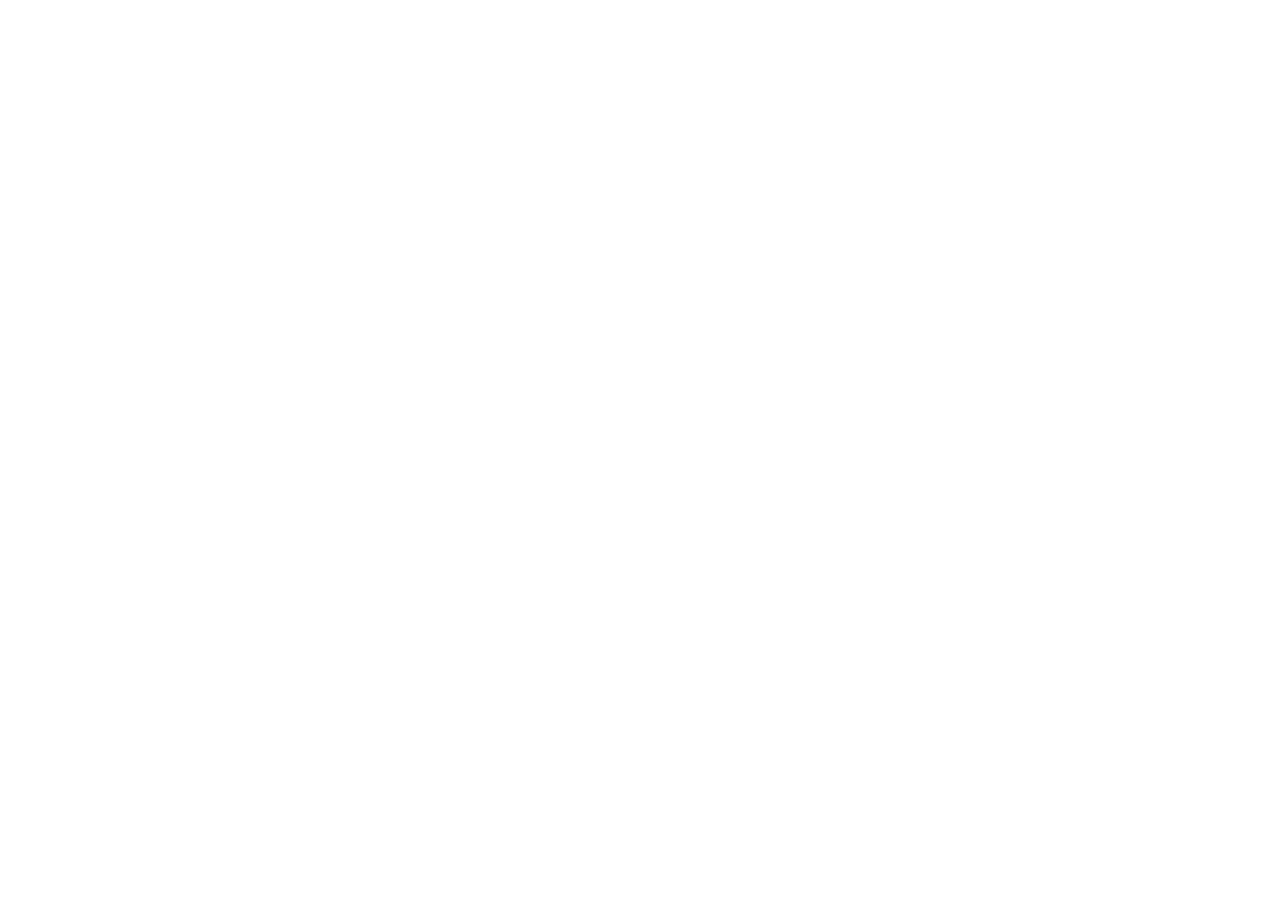
==== index.html @ 9fb98ed3 "add final project folders and files" ====
<!DOCTYPE html>
<html lang="en">
<head>
    <meta charset="UTF-8">
    <meta http-equiv="X-UA-Compatible" content="IE=edge">
    <meta name="viewport" content="width=device-width, initial-scale=1.0">
    <meta name="description" content="This is a description of your website">
    <link rel="stylesheet" href="./css/style.css">
    <title>Home</title>
</head>
<body>
    <!-- code goes here -->
</body>
</html>
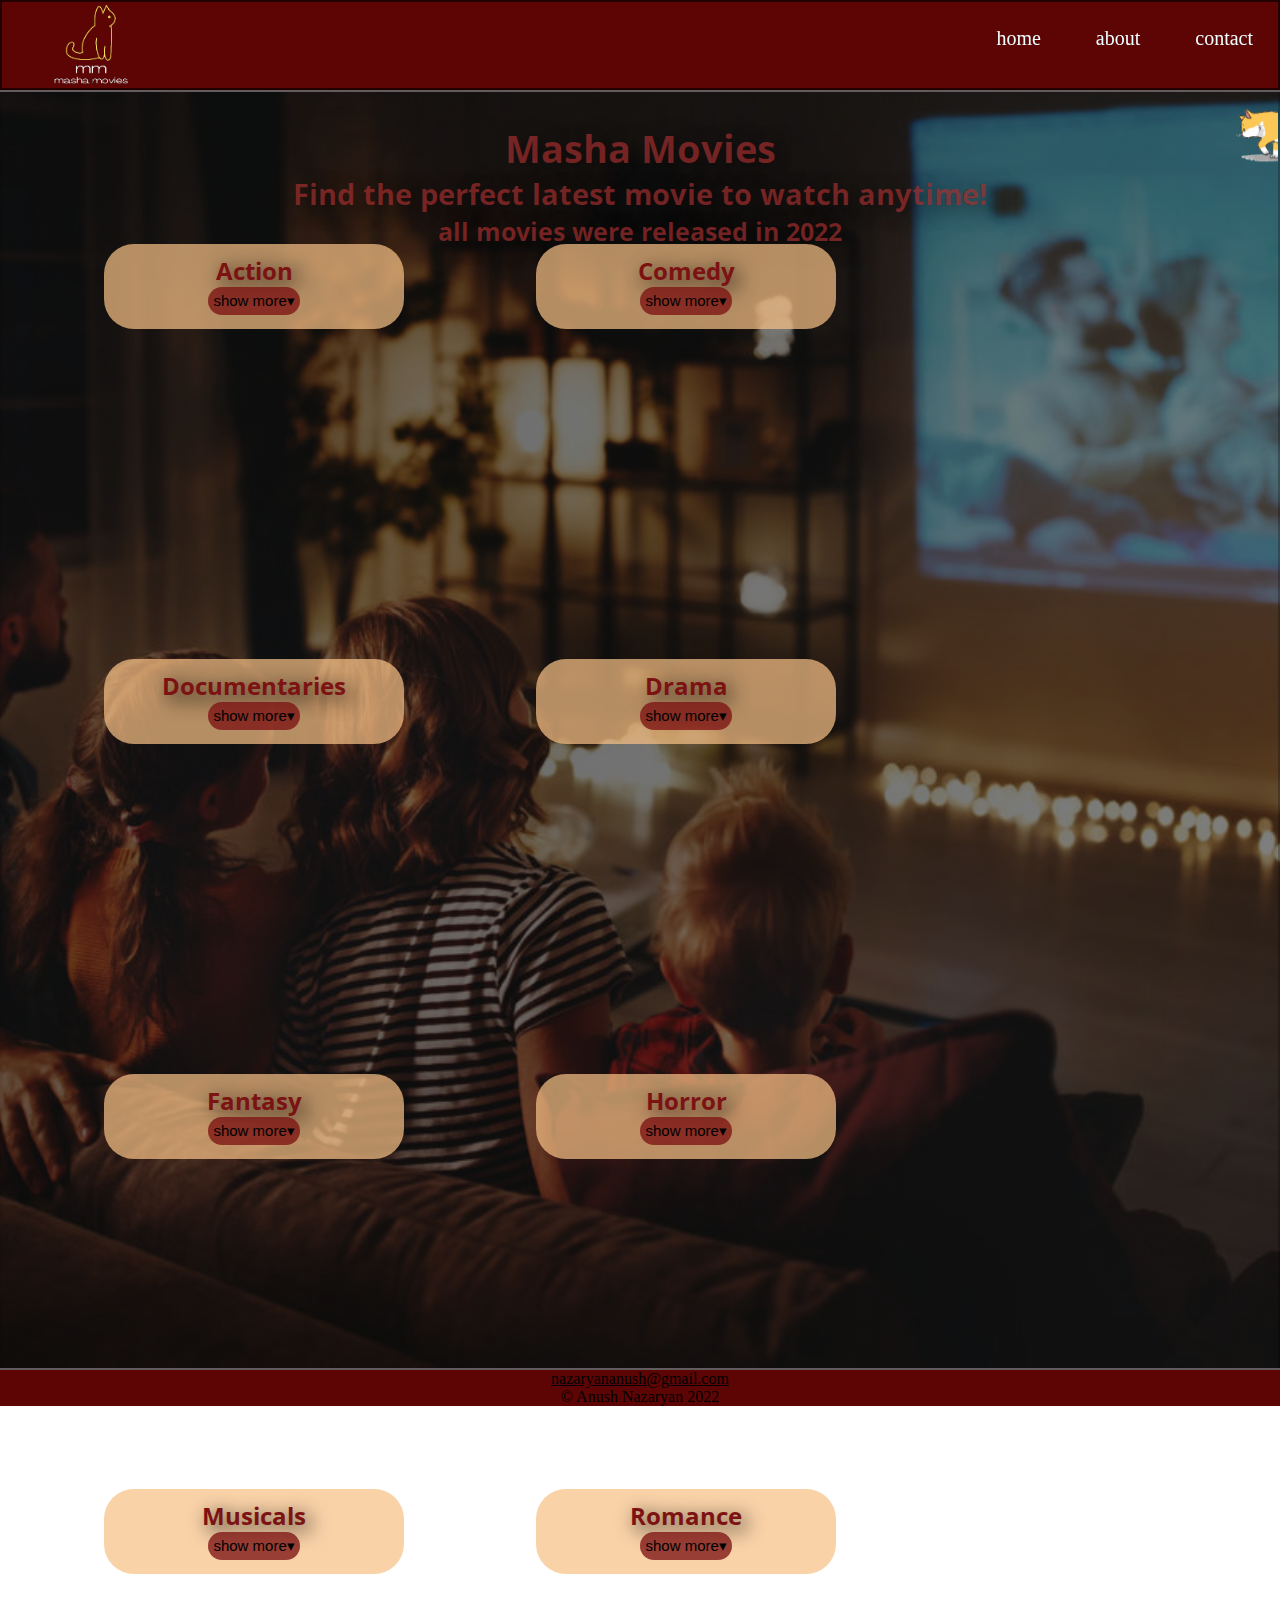
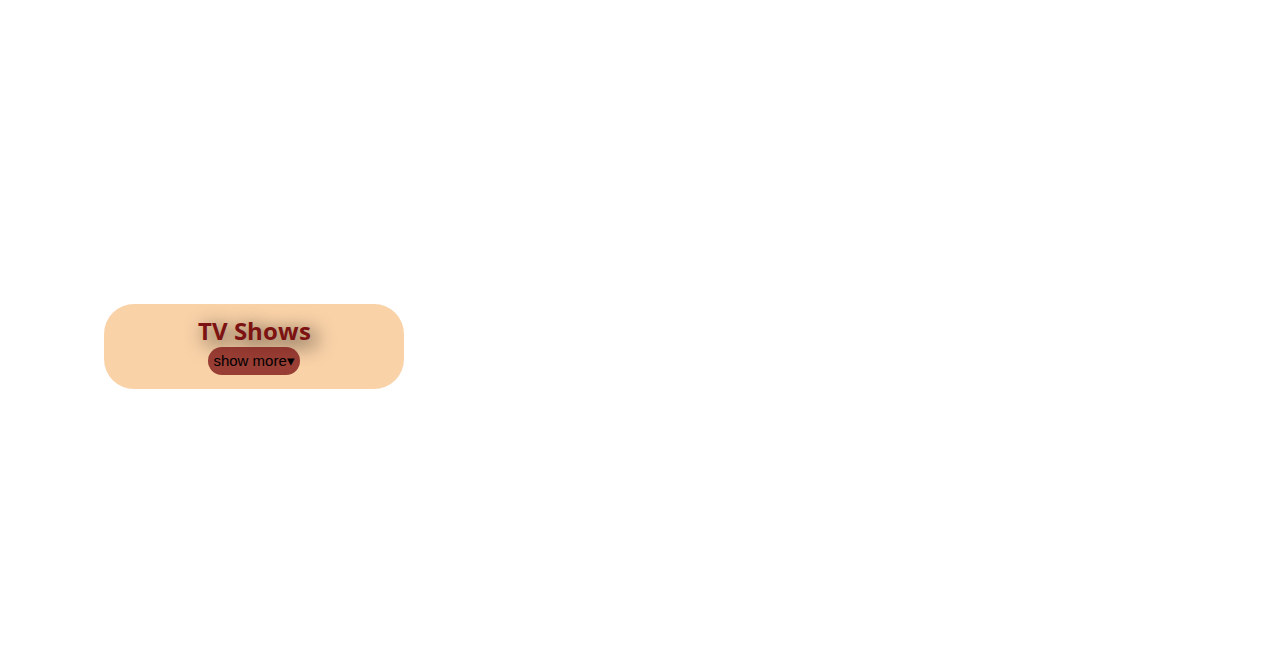
==== commit 194b4725: "initial commit" ====
--- a/index.html
+++ b/index.html
@@ -5,10 +5,587 @@
     <meta http-equiv="X-UA-Compatible" content="IE=edge">
     <meta name="viewport" content="width=device-width, initial-scale=1.0">
     <meta name="description" content="This is a description of your website">
+    <link rel="preconnect" href="https://fonts.googleapis.com"> 
+<link rel="preconnect" href="https://fonts.gstatic.com" crossorigin> 
+<link href="https://fonts.googleapis.com/css2?family=Open+Sans:wght@300;500&display=swap" rel="stylesheet">
     <link rel="stylesheet" href="./css/style.css">
     <title>Home</title>
 </head>
 <body>
-    <!-- code goes here -->
+   
+    <nav class="border">
+        <div class="logo">
+            <a href="./index.html" > <img src="./img/imageonline-co-transparentimage.jpg" height="180px" width="180px" alt="logo"></a>
+        </div>  
+    
+
+    <ul>
+        <a href="./index.html">
+           <li>Home</li>
+        </a>
+        <a href="./about.html" target="_blank">
+           <li>About</li>
+        </a>
+        <a href="./contact.html" target="_blank">
+           <li>Contact</li>
+        </a>
+
+
+    </ul>
+</nav>
+
+<main class="border">
+    <div class="heroText">
+        <h2>Masha Movies</h2>
+        <h3>Find the perfect latest movie to watch anytime!</h3>
+        <p>all movies were released in 2022</p>
+        
+    </div>
+    
+<!-- <a href="https://pets.byspotify.com/" target="_blank"> -->
+    <marquee behavior="scroll" direction="left">
+        <img class="img1" src="./img/7d10d49f8cc89bde04981a5dfa644bad.gif" alt="catGif">
+    </marquee>
+<!-- </a> -->
+
+    <div class="row">
+        <div class="column">
+            <h2>Action</h2>
+            <!-- <p>(alphabetical order)</p> -->
+            <div class="dropdown">
+                <button class="dropbtn">show more▾</button>
+                <div class="dropdown-content">
+                  <a href="#"> 
+                    <a href="https://www.imdb.com/title/tt6710474/" target="_blank">
+                        <button>Everything Everywhere All at Once</button>
+                    </a>
+                  </a>
+                  <a href="#">
+                    <a href="https://www.imdb.com/title/tt8041270/" target="_blank">
+                        <button>Jurrasic World Dominion</button>
+                    </a>
+                  </a>
+                  <a href="#"> 
+                    <a href="https://www.imdb.com/title/tt5834426/?ref_=fn_al_tt_1" target="_blank">
+                        <button>Moonfall</button>
+                    </a>
+                  </a>
+                  <a href="#"> 
+                    <a href="https://www.imdb.com/title/tt12412888/" target="_blank">
+                        <button>Sonic the Hedgehog 2</button>
+                    </a>
+                  </a>
+                  <a href="#"> 
+                    <a href="https://www.imdb.com/title/tt9783600/?ref_=fn_al_tt_1" target="_blank">
+                        <button>Spiderhead</button>
+                    </a>
+                  </a>
+                  <a href="#"> 
+                    <a href="https://www.imdb.com/title/tt2463208/?ref_=nv_sr_srsg_0" target="_blank">
+                        <button>The Adam Project</button>
+                    </a>
+                  </a>
+                  <a href="#"> 
+                    <a href="https://www.imdb.com/title/tt1877830/?ref_=nv_sr_srsg_0" target="_blank">
+                        <button>The Batman</button>
+                    </a>
+                  </a>
+                  <a href="#"> 
+                    <a href="https://www.imdb.com/title/tt1649418/?ref_=nv_sr_srsg_0" target="_blank">
+                        <button>The Gray Man</button>
+                    </a>
+                  </a>
+                  <a href="#"> 
+                    <a href="https://www.imdb.com/title/tt13320622/?ref_=fn_al_tt_1" target="_blank">
+                        <button>The Lost City</button>
+                    </a>
+                  </a>
+                  <a href="#"> 
+                    <a href="https://www.imdb.com/title/tt11138512/?ref_=nv_sr_srsg_7" target="_blank">
+                        <button>The Northman</button>
+                    </a>
+                  </a>
+                </div>
+              </div> 
+
+        </div>
+        <div class="column">
+            <h2>Comedy</h2>
+            <!-- <p>(alphabetical order)</p> -->
+            <div class="dropdown">
+                <button class="dropbtn">show more▾</button>
+                <div class="dropdown-content">
+                  <a href="#"> 
+                    <a href="https://www.imdb.com/title/tt13249596/?ref_=fn_al_tt_1" target="_blank">
+                        <button>Father of the Bride</button>
+                    </a>
+                  </a>
+                  <a href="#">
+                    <a href="https://www.imdb.com/title/tt6264654/?ref_=fn_al_tt_1" target="_blank">
+                        <button>Free Guy</button>
+                    </a>
+                  </a>
+                  <a href="#"> 
+                    <a href="https://www.imdb.com/title/tt13352968/?ref_=fn_al_tt_1" target="_blank">
+                        <button>Good Luck to You, Leo Grande</button>
+                    </a>
+                  </a>
+                  <a href="#"> 
+                    <a href="https://www.imdb.com/title/tt9848626/?ref_=nv_sr_srsg_5" target="_blank">
+                        <button>Hotel Transylvania 4: Transformania</button>
+                    </a>
+                  </a>
+                  <a href="#"> 
+                    <a href="https://www.imdb.com/title/tt8009428/?ref_=fn_al_tt_1" target="_blank">
+                        <button>Hustle</button>
+                    </a>
+                  </a>
+                  <a href="#"> 
+                    <a href="https://www.imdb.com/title/tt5113044/?ref_=nv_sr_srsg_1" target="_blank">
+                        <button>Minions: The Rise of Gru</button>
+                    </a>
+                  </a>
+                  <a href="#"> 
+                    <a href="https://www.imdb.com/title/tt8115900/?ref_=fn_al_tt_1" target="_blank">
+                        <button>The Bad Guys</button>
+                    </a>
+                  </a>
+                  <a href="#"> 
+                    <a href="https://www.imdb.com/title/tt7466442/?ref_=nv_sr_srsg_0" target="_blank">
+                        <button>The Bob's Burgers Movie</button>
+                    </a>
+                  </a>
+                  <a href="#"> 
+                    <a href="https://www.imdb.com/title/tt11671006/?ref_=nv_sr_srsg_0" target="_blank">
+                        <button>The Man from Toronto</button>
+                    </a>
+                  </a>
+                  <a href="#"> 
+                    <a href="https://www.imdb.com/title/tt8097030/?ref_=nv_sr_srsg_0" target="_blank">
+                        <button>Turning Red</button>
+                    </a>
+                  </a>
+                </div>
+              </div> 
+        </div>
+        <div class="column">
+            <h2>Documentaries</h2>
+            <div class="dropdown">
+                <button class="dropbtn">show more▾</button>
+                <div class="dropdown-content">
+                  <a href="#"> 
+                    <a href="https://www.imdb.com/title/tt19768508/?ref_=fn_al_tt_1" target="_blank">
+                        <button>Cyber Hell: Exposing an Internet Horror</button>
+                    </a>
+                  </a>
+                  <a href="#">
+                    <a href="https://www.imdb.com/title/tt21059520/?ref_=fn_al_tt_1" target="_blank">
+                        <button>Girl in the Picture</button>
+                    </a>
+                  </a>
+                  <a href="#"> 
+                    <a href="https://www.imdb.com/title/tt20560404/?ref_=fn_al_tt_1" target="_blank">
+                        <button>Keep Sweet: Pray and Obey</button>
+                    </a>
+                  </a>
+                  <a href="#"> 
+                    <a href="https://www.imdb.com/title/tt21098728/?ref_=nv_sr_srsg_0" target="_blank">
+                        <button>Most Hated Man on the Planet</button>
+                    </a>
+                  </a>
+                  <a href="#"> 
+                    <a href="https://www.imdb.com/title/tt19704638/?ref_=fn_al_tt_1" target="_blank">
+                        <button>Our Father</button>
+                    </a>
+                  </a>
+                  <a href="#"> 
+                    <a href="https://www.imdb.com/title/tt18555320/?ref_=nv_sr_srsg_0" target="_blank">
+                        <button>Return to Space</button>
+                    </a>
+                  </a>
+                  <a href="#"> 
+                    <a href="https://www.imdb.com/title/tt19034332/?ref_=nv_sr_srsg_0" target="_blank">
+                        <button>The Mystery of Marilyn Monroe: The Unheard Tapes</button>
+                    </a>
+                  </a>
+                  <a href="#"> 
+                    <a href="https://www.imdb.com/title/tt14992922/?ref_=nv_sr_srsg_0" target="_blank">
+                        <button>The Tinder Swindler</button>
+                    </a>
+                  </a>
+                  <a href="#"> 
+                    <a href="https://www.imdb.com/title/tt16378482/?ref_=nv_sr_srsg_0" target="_blank">
+                        <button>We met in Virtual Reality</button>
+                    </a>
+                  </a>
+                  <a href="#"> 
+                    <a href="https://www.imdb.com/title/tt19034522/?ref_=nv_sr_srsg_0" target="_blank">
+                        <button>White Hot: The Rise and Fall of Abercrombie & Fitch</button>
+                    </a>
+                  </a>
+                </div>
+              </div> 
+        </div>
+        <div class="column">
+            <h2>Drama</h2>
+            <div class="dropdown">
+              <button class="dropbtn">show more▾</button>
+              <div class="dropdown-content">
+                <a href="#"> 
+                  <a href="https://www.imdb.com/title/tt14584284/" target="_blank">
+                      <button>Alone Together</button>
+                  </a>
+                </a>
+                <a href="#">
+                  <a href="https://www.imdb.com/title/tt7657566/?ref_=nv_sr_srsg_0" target="_blank">
+                      <button>Death on the Nile</button>
+                  </a>
+                </a>
+                <a href="#"> 
+                  <a href="https://www.imdb.com/title/tt2180339/?ref_=fn_al_tt_1" target="_blank">
+                      <button>Deep Water</button>
+                  </a>
+                </a>
+                <a href="#"> 
+                  <a href="https://www.imdb.com/title/tt11252248/?ref_=nv_sr_srsg_0" target="_blank">
+                      <button>Dog</button>
+                  </a>
+                </a>
+                <a href="#"> 
+                  <a href="https://www.imdb.com/title/tt11703710/?ref_=nv_sr_srsg_0" target="_blank">
+                      <button>Downtown Abbey: A New Era</button>
+                  </a>
+                </a>
+                <a href="#"> 
+                  <a href="https://www.imdb.com/title/tt10298810/?ref_=nv_sr_srsg_0" target="_blank">
+                      <button>Lightyear</button>
+                  </a>
+                </a>
+                <a href="#"> 
+                  <a href="https://www.imdb.com/title/tt13841850/?ref_=nv_sr_srsg_0" target="_blank">
+                      <button>Men</button>
+                  </a>
+                </a>
+                <a href="#"> 
+                  <a href="https://www.imdb.com/title/tt11365186/?ref_=nv_sr_srsg_0" target="_blank">
+                      <button>Redeeming Love</button>
+                  </a>
+                </a>
+                <a href="#"> 
+                  <a href="https://www.imdb.com/title/tt5322004/?ref_=fn_al_tt_1" target="_blank">
+                      <button>Three Months</button>
+                  </a>
+                </a>
+                <a href="#"> 
+                  <a href="https://www.imdb.com/title/tt12004038/?ref_=nv_sr_srsg_0" target="_blank">
+                      <button>Watcher</button>
+                  </a>
+                </a>
+              </div>
+            </div> 
+        </div>
+        <div class="column">
+            <h2>Fantasy</h2>
+            <div class="dropdown">
+              <button class="dropbtn">show more▾</button>
+              <div class="dropdown-content">
+                <a href="#"> 
+                  <a href="https://www.imdb.com/title/tt7813294/?ref_=nv_sr_srsg_0" target="_blank">
+                      <button>A Fairy Tale After All</button>
+                  </a>
+                </a>
+                <a href="#">
+                  <a href="https://www.imdb.com/title/tt11541872/?ref_=fn_al_tt_1" target="_blank">
+                      <button>Big Bug</button>
+                  </a>
+                </a>
+                <a href="#"> 
+                  <a href="https://www.imdb.com/title/tt10308878/?ref_=nv_sr_srsg_0" target="_blank">
+                      <button>Big Gold Brick</button>
+                  </a>
+                </a>
+                <a href="#"> 
+                  <a href="https://www.imdb.com/title/tt13094586/?ref_=nv_sr_srsg_0" target="_blank">
+                      <button>Cosmic Dawn</button>
+                  </a>
+                </a>
+                <a href="#"> 
+                  <a href="https://www.imdb.com/title/tt9419884/?ref_=fn_al_tt_1" target="_blank">
+                      <button>Doctor Strange in the Multiverse of Madness</button>
+                  </a>
+                </a>
+                <a href="#"> 
+                  <a href="https://www.imdb.com/title/tt4123432/?ref_=nv_sr_srsg_0" target="_blank">
+                      <button>Fantastic Beasts: The Secrets of Dumbledore</button>
+                  </a>
+                </a>
+                <a href="#"> 
+                  <a href="https://www.imdb.com/title/tt1798632/?ref_=nv_sr_srsg_0" target="_blank">
+                      <button>Fire Starter</button>
+                  </a>
+                </a>
+                <a href="#"> 
+                  <a href="https://www.imdb.com/title/tt8851148/?ref_=nv_sr_srsg_10" target="_blank">
+                      <button>The In Between</button>
+                  </a>
+                </a>
+                <a href="#"> 
+                  <a href="https://www.imdb.com/title/tt1023464/?ref_=nv_sr_srsg_0" target="_blank">
+                      <button>The Lost Girls</button>
+                  </a>
+                </a>
+                <a href="#"> 
+                  <a href="https://www.imdb.com/title/tt9288046/?ref_=nv_sr_srsg_0" target="_blank">
+                      <button>The Sea Beast</button>
+                  </a>
+                </a>
+              </div>
+            </div> 
+        </div>
+        <div class="column">
+            <h2>Horror</h2>
+            <div class="dropdown">
+              <button class="dropbtn">show more▾</button>
+              <div class="dropdown-content">
+                <a href="#"> 
+                  <a href="https://www.imdb.com/title/tt11514780/?ref_=fn_al_tt_1" target="_blank">
+                      <button>Choose or Die</button>
+                  </a>
+                </a>
+                <a href="#">
+                  <a href="https://www.imdb.com/title/tt13403046/?ref_=fn_al_tt_1" target="_blank">
+                      <button>Fresh</button>
+                  </a>
+                </a>
+                <a href="#"> 
+                  <a href="https://www.imdb.com/title/tt12519030/?ref_=nv_sr_srsg_0" target="_blank">
+                      <button>Hatching</button>
+                  </a>
+                </a>
+                <a href="#"> 
+                  <a href="https://www.imdb.com/title/tt18968540/?ref_=nv_sr_srsg_0" target="_blank">
+                      <button>Incantation</button>
+                  </a>
+                </a>
+                <a href="#"> 
+                  <a href="https://www.imdb.com/title/tt11286210/?ref_=nv_sr_srsg_8" target="_blank">
+                      <button>Master</button>
+                  </a>
+                </a>
+                <a href="#"> 
+                  <a href="https://www.imdb.com/title/tt11245972/" target="_blank">
+                      <button>Scream</button>
+                  </a>
+                </a>
+                <a href="#"> 
+                  <a href="https://www.imdb.com/title/tt14550642/?ref_=nv_sr_srsg_0" target="_blank">
+                      <button>The Cellar</button>
+                  </a>
+                </a>
+                <a href="#"> 
+                  <a href="https://www.imdb.com/title/tt10509906/?ref_=nv_sr_srsg_0" target="_blank">
+                      <button>The Coven: The Long Night</button>
+                  </a>
+                </a>
+                <a href="#"> 
+                  <a href="https://www.imdb.com/title/tt13235822/?ref_=nv_sr_srsg_0" target="_blank">
+                      <button>Umma</button>
+                  </a>
+                </a>
+                <a href="#"> 
+                  <a href="https://www.imdb.com/title/tt13560574/?ref_=nv_sr_srsg_0" target="_blank">
+                      <button>X</button>
+                  </a>
+                </a>
+              </div>
+            </div> 
+        </div>
+        <div class="column">
+            <h2>Musicals</h2>
+            <div class="dropdown">
+              <button class="dropbtn">show more▾</button>
+              <div class="dropdown-content">
+                <a href="#"> 
+                  <a href="https://www.imdb.com/title/tt14696284/?ref_=nv_sr_srsg_0" target="_blank">
+                      <button>Better Nate Than Ever</button>
+                  </a>
+                </a>
+                <a href="#">
+                  <a href="https://www.imdb.com/title/tt1596342/?ref_=nv_sr_srsg_0" target="_blank">
+                      <button>Disenchanted</button>
+                  </a>
+                </a>
+                <a href="#"> 
+                  <a href="https://www.imdb.com/title/tt14590650/?ref_=nv_sr_srsg_6" target="_blank">
+                      <button>Don Juan</button>
+                  </a>
+                </a>
+                <a href="#"> 
+                  <a href="https://www.imdb.com/title/tt3704428/?ref_=fn_al_tt_1" target="_blank">
+                      <button>Elvis</button>
+                  </a>
+                </a>
+                <a href="#"> 
+                  <a href="https://www.imdb.com/title/tt14109994/?ref_=nv_sr_srsg_0" target="_blank">
+                      <button>Hollywood Stargirl</button>
+                  </a>
+                </a>
+                <a href="#"> 
+                  <a href="https://www.imdb.com/title/tt12193804/?ref_=nv_sr_srsg_0" target="_blank">
+                      <button>I Wanna Dance with Somebody</button>
+                  </a>
+                </a>
+                <a href="#"> 
+                  <a href="https://www.imdb.com/title/tt12141112/?ref_=nv_sr_srsg_0" target="_blank">
+                      <button>Metal Lords</button>
+                  </a>
+                </a>
+                <a href="#"> 
+                  <a href="https://www.imdb.com/title/tt2201261/?ref_=nv_sr_srsg_0" target="_blank">
+                      <button>The Sky Is Everywhere</button>
+                  </a>
+                </a>
+                <a href="#"> 
+                  <a href="https://www.imdb.com/title/tt10160886/?ref_=nv_sr_srsg_0" target="_blank">
+                      <button>The Sneakerella</button>
+                  </a>
+                </a>
+                <a href="#"> 
+                  <a href="https://www.imdb.com/title/tt19867058/?ref_=nv_sr_srsg_0" target="_blank">
+                      <button>Trevor: The Musical</button>
+                  </a>
+                </a>
+              </div>
+            </div> 
+        </div>
+        <div class="column">
+            <h2>Romance</h2>
+            <div class="dropdown">
+              <button class="dropbtn">show more▾</button>
+              <div class="dropdown-content">
+                <a href="#"> 
+                  <a href="https://www.imdb.com/title/tt15215512/?ref_=nv_sr_srsg_0" target="_blank">
+                      <button>A Perfect Pairing</button>
+                  </a>
+                </a>
+                <a href="#">
+                  <a href="https://www.imdb.com/title/tt11464446/?ref_=nv_sr_srsg_0" target="_blank">
+                      <button>Anything's Possible</button>
+                  </a>
+                </a>
+                <a href="#"> 
+                  <a href="https://www.imdb.com/title/tt11364112/" target="_blank">
+                      <button>Beauty</button>
+                  </a>
+                </a>
+                <a href="#"> 
+                  <a href="https://www.imdb.com/title/tt15096128/?ref_=nv_sr_srsg_3" target="_blank">
+                      <button>Crush</button>
+                  </a>
+                </a>
+                <a href="#"> 
+                  <a href="https://www.imdb.com/title/tt14247286/?ref_=nv_sr_srsg_0" target="_blank">
+                      <button>Four to Dinner</button>
+                  </a>
+                </a>
+                <a href="#"> 
+                  <a href="https://www.imdb.com/title/tt10223460/?ref_=nv_sr_srsg_0" target="_blank">
+                      <button>Marry Me</button>
+                  </a>
+                </a>
+                <a href="#"> 
+                  <a href="https://www.imdb.com/title/tt15143222/?ref_=nv_sr_srsg_0" target="_blank">
+                      <button>My Fake Boyfriend</button>
+                  </a>
+                </a>
+                <a href="#"> 
+                  <a href="https://www.imdb.com/title/tt13456318/?ref_=nv_sr_srsg_0" target="_blank">
+                      <button>Persuasion</button>
+                  </a>
+                </a>
+                <a href="#"> 
+                  <a href="https://www.imdb.com/title/tt4081630/?ref_=nv_sr_srsg_0" target="_blank">
+                      <button>The Valet</button>
+                  </a>
+                </a>
+                <a href="#"> 
+                  <a href="https://www.imdb.com/title/tt13276352/?ref_=nv_sr_srsg_0" target="_blank">
+                      <button>Toscana</button>
+                  </a>
+                </a>
+              </div>
+            </div> 
+        </div>
+        <div class="column">
+            <h2>TV Shows</h2>
+            <div class="dropdown">
+              <button class="dropbtn">show more▾</button>
+              <div class="dropdown-content">
+                <a href="#"> 
+                  <a href="https://www.imdb.com/title/tt12306692/?ref_=nv_sr_srsg_0" target="_blank">
+                      <button>American Horror Stories</button>
+                  </a>
+                </a>
+                <a href="#">
+                  <a href="https://www.imdb.com/title/tt11444366/?ref_=nv_sr_srsg_0" target="_blank">
+                      <button>Becoming Elizabeth</button>
+                  </a>
+                </a>
+                <a href="#"> 
+                  <a href="https://www.imdb.com/title/tt13729648/?ref_=fn_al_tt_1" target="_blank">
+                      <button>Candy</button>
+                  </a>
+                </a>
+                <a href="#"> 
+                  <a href="https://www.imdb.com/title/tt14271498/?ref_=fn_al_tt_1" target="_blank">
+                      <button>Loot</button>
+                  </a>
+                </a>
+                <a href="#"> 
+                  <a href="https://www.imdb.com/title/tt13075042/?ref_=nv_sr_srsg_0" target="_blank">
+                      <button>Pretty Little Liars: Original Sin</button>
+                  </a>
+                </a>
+                <a href="#"> 
+                  <a href="https://www.imdb.com/title/tt11280740/?ref_=nv_sr_srsg_0" target="_blank">
+                      <button>Severance</button>
+                  </a>
+                </a>
+                <a href="#"> 
+                  <a href="https://www.imdb.com/title/tt2953250/?ref_=nv_sr_srsg_0" target="_blank">
+                      <button>Shining Girls</button>
+                  </a>
+                </a>
+                <a href="#"> 
+                  <a href="https://www.imdb.com/title/tt4574334/?ref_=fn_al_tt_1" target="_blank">
+                      <button>Stranger Things</button>
+                  </a>
+                </a>
+                <a href="#"> 
+                  <a href="https://www.imdb.com/title/tt10166622/?ref_=nv_sr_srsg_0" target="_blank">
+                      <button>The Dropout</button>
+                  </a>
+                </a>
+                <a href="#"> 
+                  <a href="https://www.imdb.com/title/tt1998372/?ref_=nv_sr_srsg_0" target="_blank">
+                      <button>Under the Banner of Heaven</button>
+                  </a>
+                </a>
+              </div>
+            </div> 
+        </div>
+    </div>
+    
+    
+</main>
+
+
+<footer>
+    <a href="mailto:nazaryananush@gmail.com">nazaryananush@gmail.com</a>
+
+    <p>&copy; Anush Nazaryan 2022</p>
+</footer>
+
+
 </body>
 </html>--- a/css/style.css
+++ b/css/style.css
@@ -0,0 +1,193 @@
+*{
+    margin: 0;
+    padding: 0;
+    box-sizing: border-box;
+}
+
+.border{
+    border-width: 2px;
+    border-style: solid;
+    border-color: rgba(0, 0, 0, 0.614);
+
+}
+
+nav{
+    position: sticky;
+    top: 0;
+    z-index: 1;
+    width: 100vw;
+    height: 90px;
+    background-color: rgba(91, 2, 2, 0.989);
+}
+nav ul{
+    list-style-type: none;
+    text-align: center;
+    float: right;
+}
+nav ul a{
+
+    text-transform: lowercase;
+    text-decoration: none;
+    font-size: 20px;
+    padding-top: 40px;
+    padding-bottom: 46px;
+    
+    
+}
+
+
+nav ul a:link{
+    color: azure;
+} 
+
+nav ul a:visited{
+    color: rgb(0, 0, 0);
+
+}
+
+nav ul a:hover{
+    color: white;
+}
+
+nav ul a:active{
+    color: rgb(52, 127, 212);
+}
+
+nav ul a li{
+    display: inline-block;
+    margin: 25px 25px;
+}
+
+main{
+    width: 100vw;
+    height: 100vw;
+    background-color: lavenderblush;
+    background-image: linear-gradient(to right, rgba(0, 0, 0, 0.6), rgba(0, 0, 0, 0.5)), url('/img/AdobeStock_289927915-scaled-e1577725809538.jpeg');
+    background-repeat: no-repeat;
+    background-size: cover;
+    background-position: center;
+    text-align: center; 
+
+}
+
+.heroText{
+    color: rgba(169, 48, 48, 0.661);
+    height: 150px;
+    position: absolute;
+    top: 22%;
+    left: 50%;
+    transform: translate(-50%, -50%);
+    font-size: 25px;
+    font-family: 'Open Sans', sans-serif;
+    font-weight: bolder;
+    text-shadow: 10px 5px 20px rgba(0, 0, 0, 0.50);
+    -webkit-text-stroke-color: black;
+    -webkit-text-stroke-width: 0.1px;
+    white-space: nowrap;
+}
+
+.logo{
+    position: absolute;
+    float: left;
+    top: -65%;
+}
+
+footer{
+    text-align: center;
+    background-color: rgba(91, 2, 2, 0.989);
+    
+}
+
+footer a{
+    color: black;
+}
+
+.img1{
+    width: 140px;
+    /* position: sticky; */
+}
+
+.row{
+    content: "";
+    display: table;
+    clear: both;
+}
+
+.column{
+    float: left;
+    width: 300px;
+    height: 85px;
+    padding: 10px;
+    margin: 30px;
+    margin-bottom: 300px;
+    color: rgb(124, 18, 18);
+    text-shadow: 5px 5px 20px black;
+    background-color: rgba(246, 192, 134, 0.718);
+    position: relative;
+    top: 32px;
+    text-align: center;
+    margin-left: 8%;
+    border-radius:30px;
+    font-family: 'Open Sans', sans-serif;
+    
+}
+
+.dropbtn{
+    background-color: rgba(124, 18, 18, 0.771);
+    color: rgb(0, 0, 0);
+    padding: 5px;
+    font-size: 15px;
+    border: none;
+    border-radius:30px;
+
+}
+
+.dropdown{
+    position: relative;
+    display: inline-block;
+}
+
+.dropdown-content{
+    display: none;
+    position: relative;
+    /* background-color: rgba(193, 156, 55, 0.641); */
+    /* min-width: -150%; */
+    /* box-shadow: 0px 8px 16px 0px rgba(0,0,0,0.2); */
+    z-index: 1;
+    text-align: center;
+    width: 250px;
+    
+}
+
+.dropdown-content a {
+    color: rgb(0, 0, 0);
+    /* padding: 12px 16px; */
+    text-decoration: none;
+    display: block;
+    background-color: #be2929ba;
+    font-size: 25px;
+    border-radius:30px;
+
+  } 
+  
+  .dropdown-content a:hover {background-color: rgb(255, 255, 255);} 
+  
+  .dropdown:hover .dropdown-content {display: block;} 
+  
+  .dropdown:hover .dropbtn {background-color: #be2929c8;}  
+
+  .dropdown-content a a button{
+    font-size: 100px;
+  }
+
+.dropdown-content a button{
+    background-color: transparent;
+    border: none;
+    font-size: 13px;
+    font-family: 'Open Sans', sans-serif;
+    
+}
+
+
+ 
+
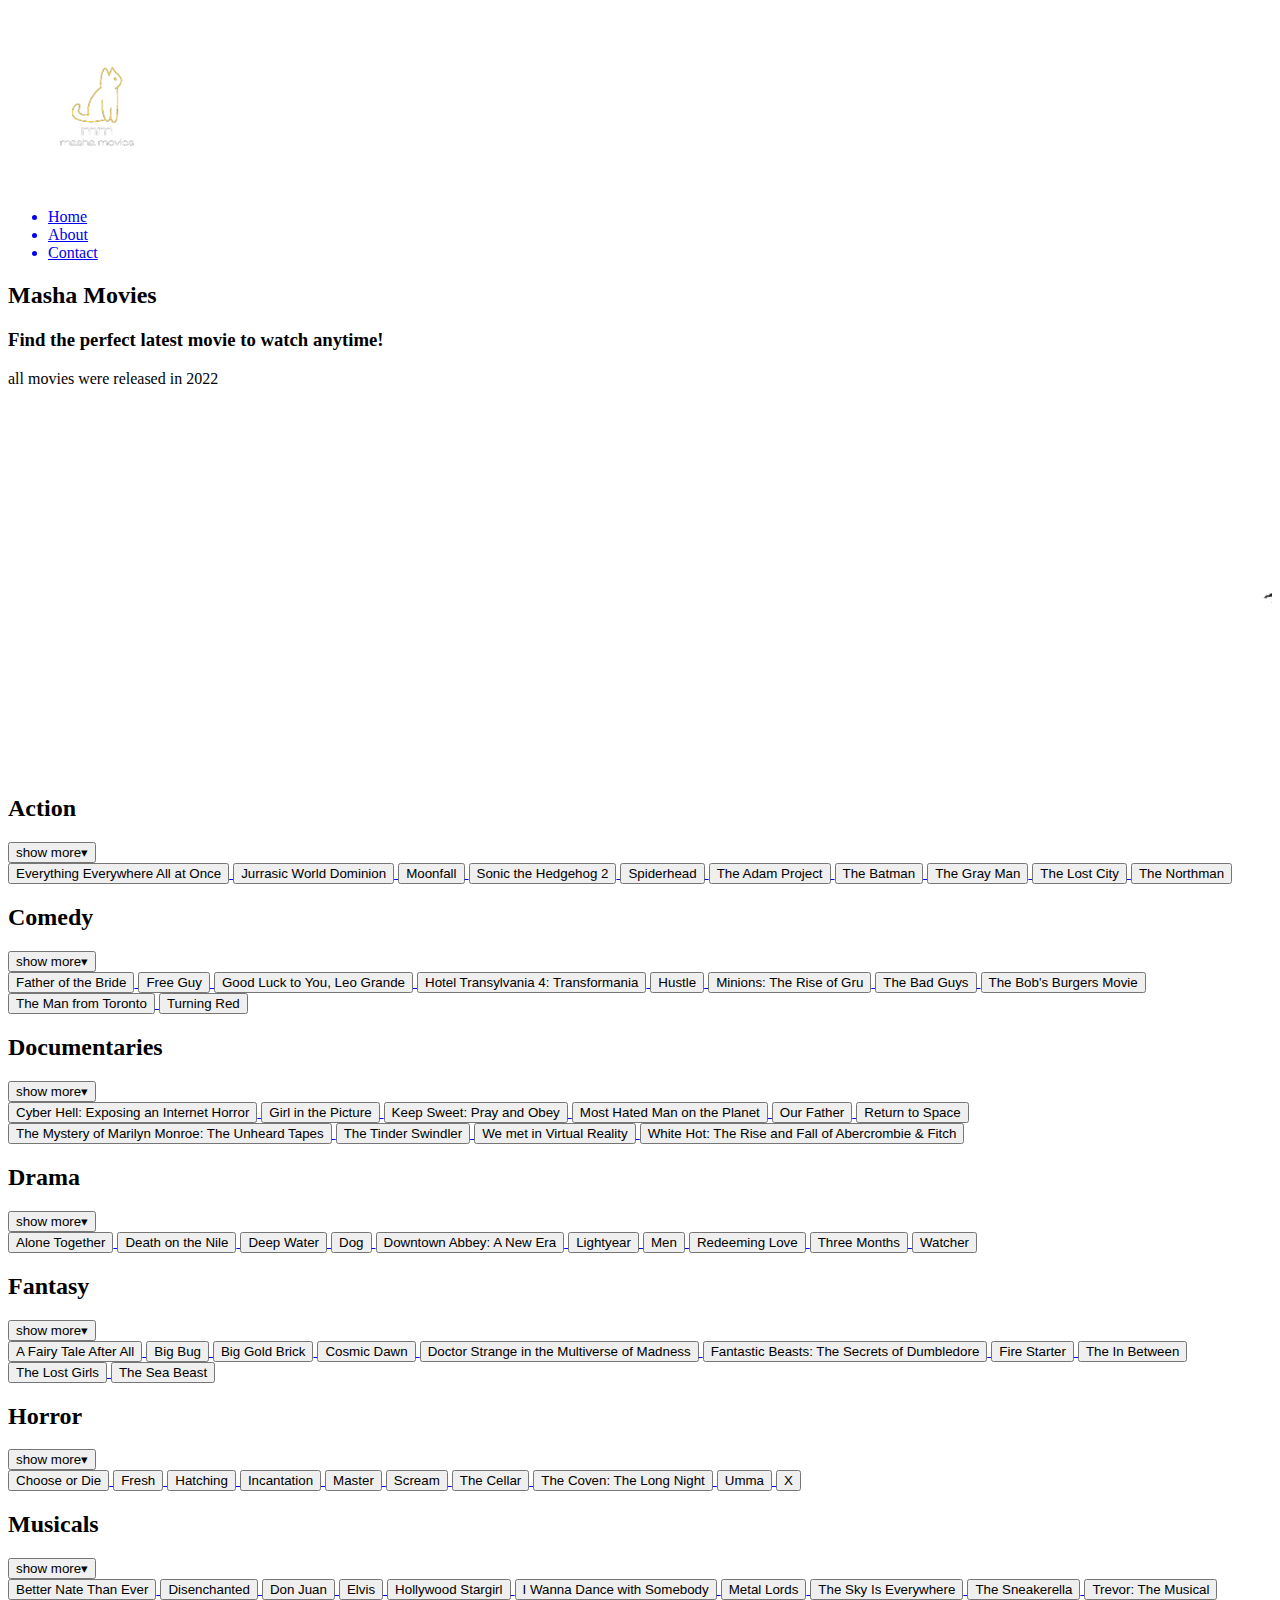
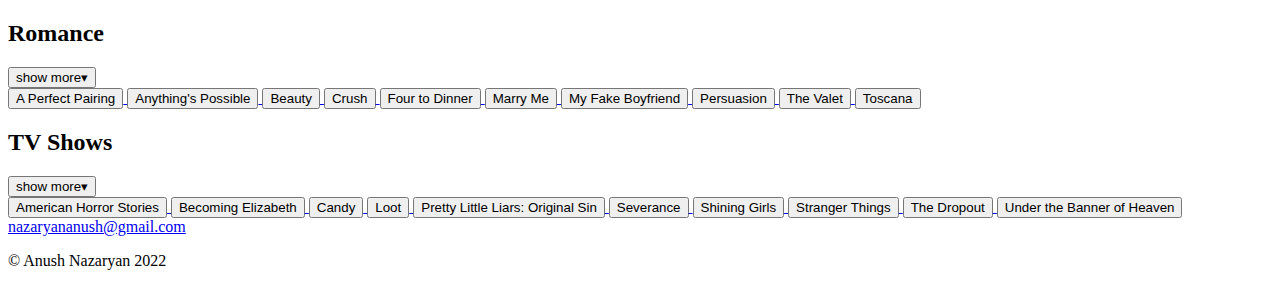
==== commit 42042ba0: "initial commit" ====
--- a/index.html
+++ b/index.html
@@ -8,7 +8,7 @@
     <link rel="preconnect" href="https://fonts.googleapis.com"> 
 <link rel="preconnect" href="https://fonts.gstatic.com" crossorigin> 
 <link href="https://fonts.googleapis.com/css2?family=Open+Sans:wght@300;500&display=swap" rel="stylesheet">
-    <link rel="stylesheet" href="./css/style.css">
+    <link rel="stylesheet" href="./FinalProjectRepository_August/CSS/style.css">
     <title>Home</title>
 </head>
 <body>
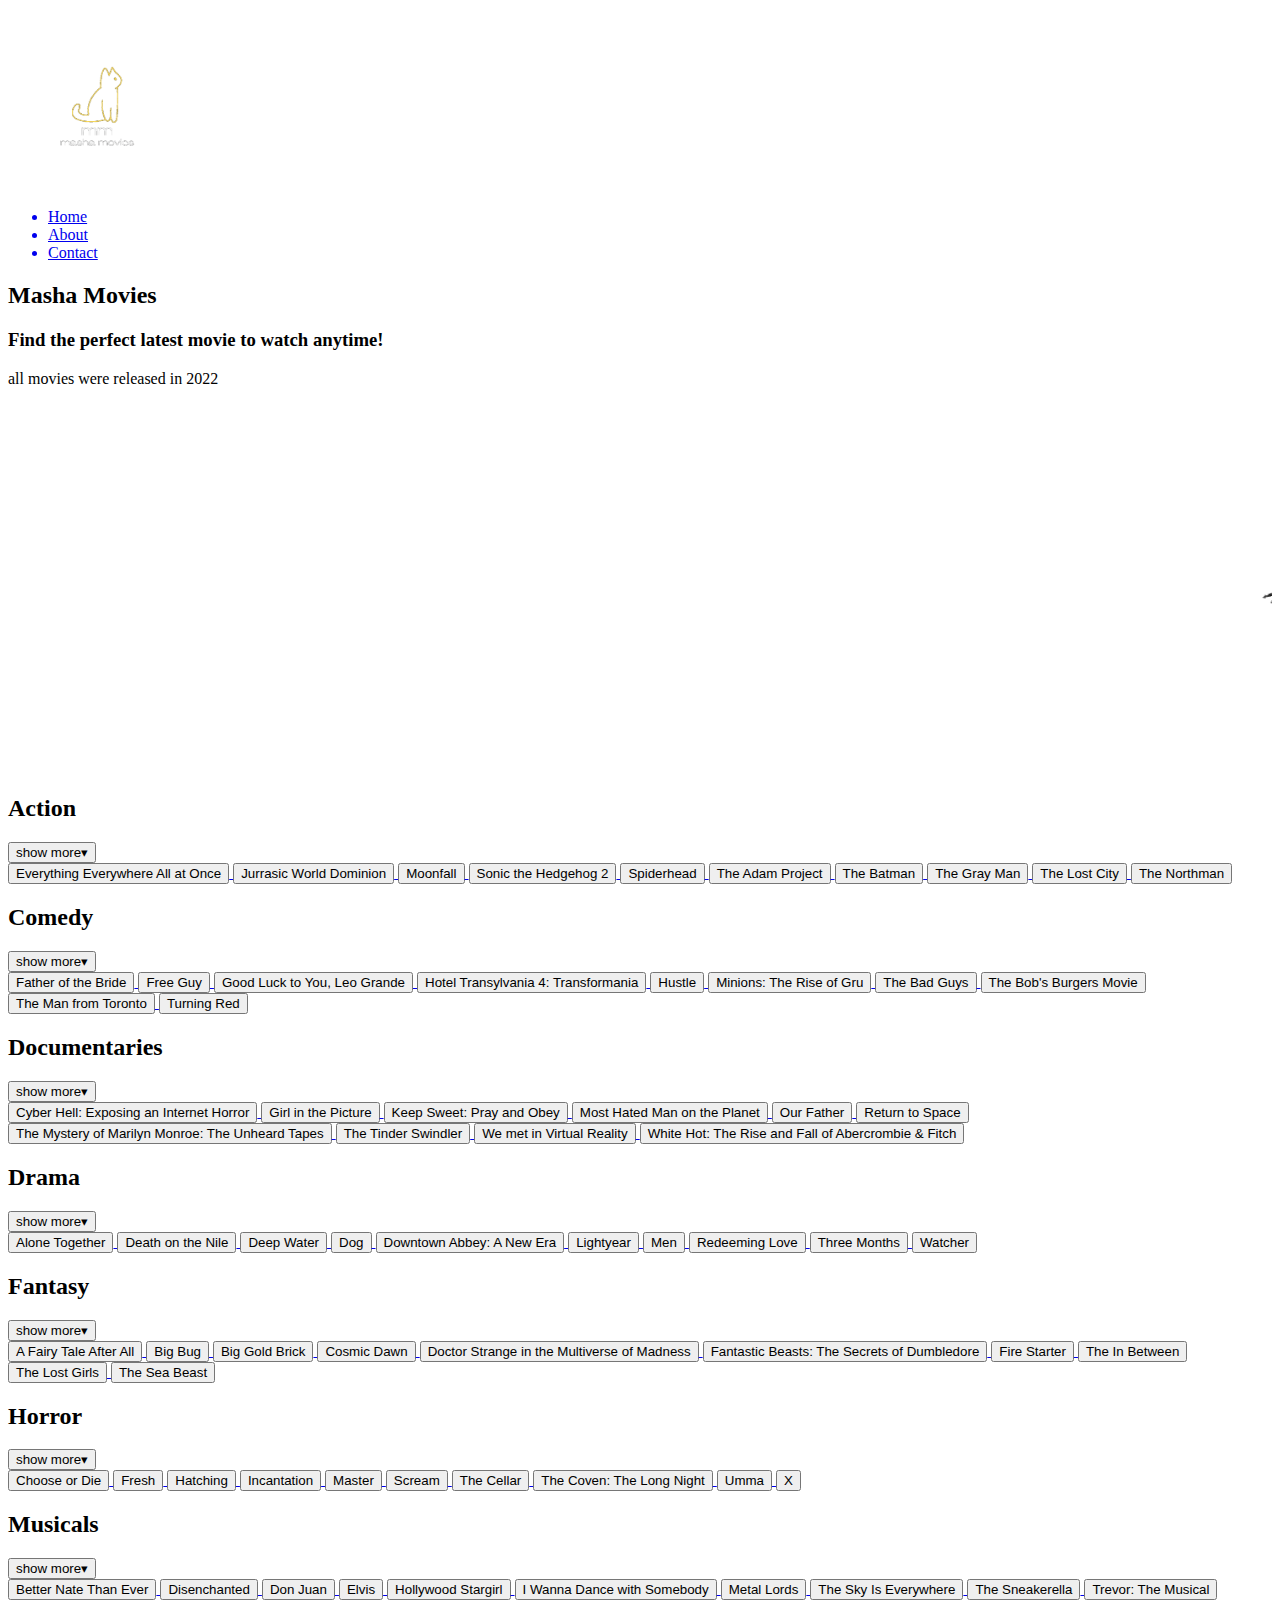
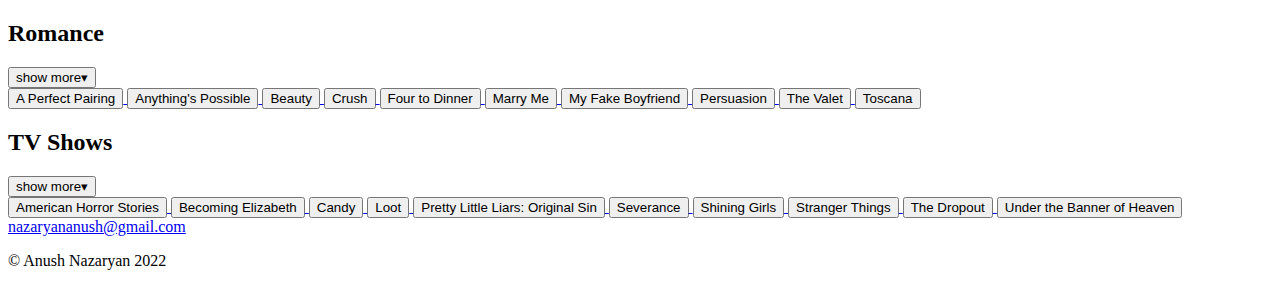
==== commit d8ef6aec: "initial commit" ====
--- a/index.html
+++ b/index.html
@@ -8,7 +8,7 @@
     <link rel="preconnect" href="https://fonts.googleapis.com"> 
 <link rel="preconnect" href="https://fonts.gstatic.com" crossorigin> 
 <link href="https://fonts.googleapis.com/css2?family=Open+Sans:wght@300;500&display=swap" rel="stylesheet">
-    <link rel="stylesheet" href="./FinalProjectRepository_August/CSS/style.css">
+    <link rel="stylesheet" href="/FinalProjectRepository_August/css/style.css">
     <title>Home</title>
 </head>
 <body>
@@ -20,13 +20,13 @@
     
 
     <ul>
-        <a href="./index.html">
+        <a href="/FinalProjectRepository_August/index.html">
            <li>Home</li>
         </a>
-        <a href="./about.html" target="_blank">
+        <a href="/FinalProjectRepository_August/about.html" > 
            <li>About</li>
         </a>
-        <a href="./contact.html" target="_blank">
+        <a href="/FinalProjectRepository_August/contact.html" >
            <li>Contact</li>
         </a>
 
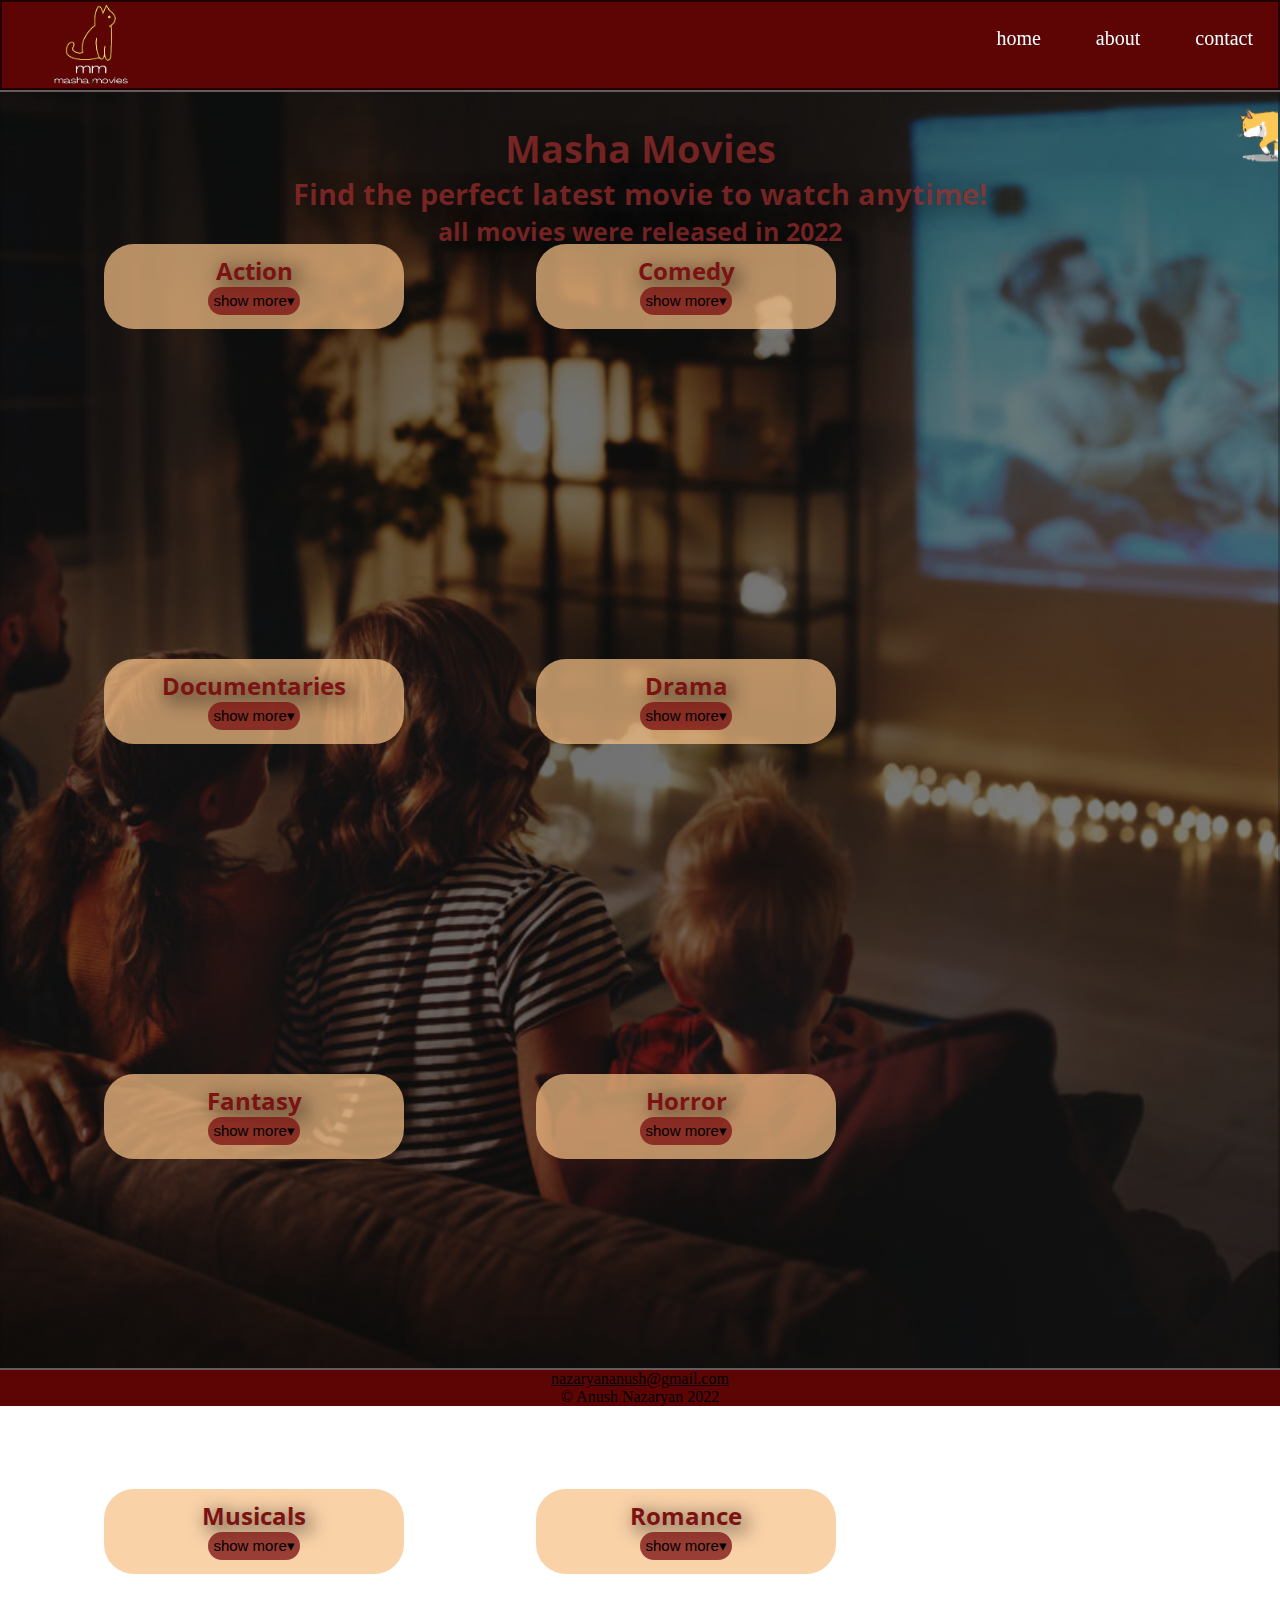
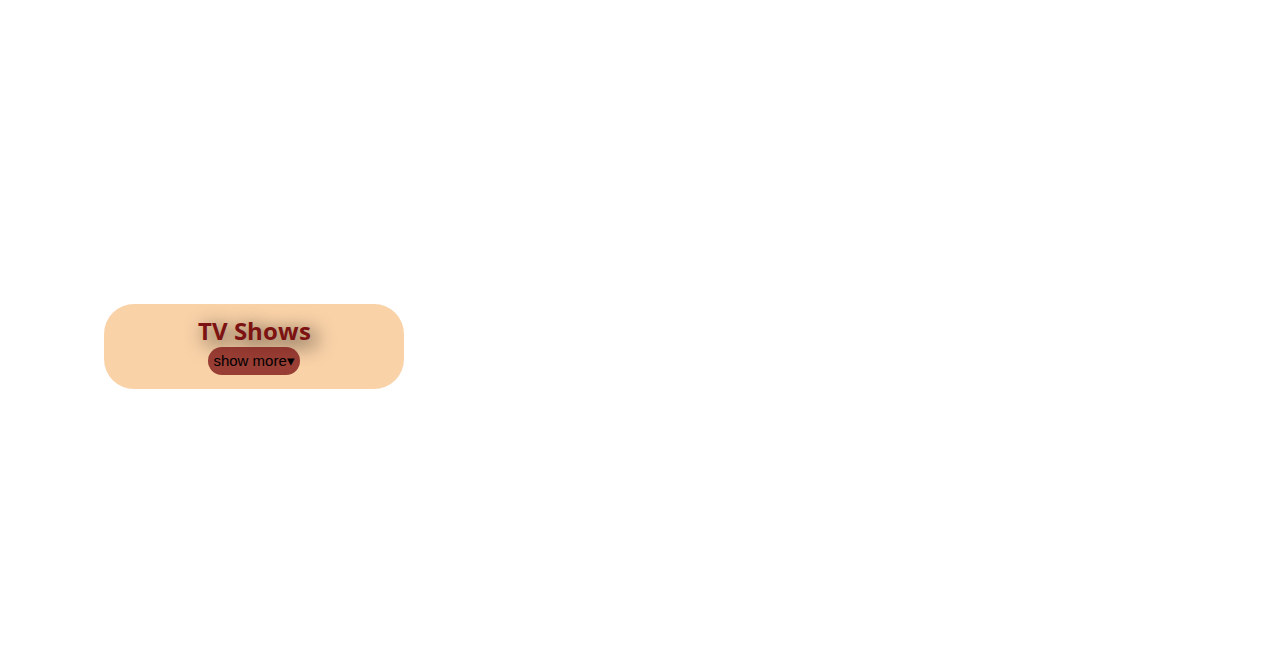
==== commit 4b0a1945: "initial commit" ====
--- a/index.html
+++ b/index.html
@@ -8,7 +8,7 @@
     <link rel="preconnect" href="https://fonts.googleapis.com"> 
 <link rel="preconnect" href="https://fonts.gstatic.com" crossorigin> 
 <link href="https://fonts.googleapis.com/css2?family=Open+Sans:wght@300;500&display=swap" rel="stylesheet">
-    <link rel="stylesheet" href="/FinalProjectRepository_August/css/style.css">
+    <link rel="stylesheet" href="./css/style.css">
     <title>Home</title>
 </head>
 <body>
@@ -20,13 +20,13 @@
     
 
     <ul>
-        <a href="/FinalProjectRepository_August/index.html">
+        <a href="./index.html">
            <li>Home</li>
         </a>
-        <a href="/FinalProjectRepository_August/about.html" > 
+        <a href="./about.html" > 
            <li>About</li>
         </a>
-        <a href="/FinalProjectRepository_August/contact.html" >
+        <a href="./contact.html" >
            <li>Contact</li>
         </a>
 
@@ -41,6 +41,10 @@
         <p>all movies were released in 2022</p>
         
     </div>
+
+    <!-- <div class="backImg">
+      <img src="./img/AdobeStock_289927915-scaled-e1577725809538.jpeg" alt="back">
+    </div> -->
     
 <!-- <a href="https://pets.byspotify.com/" target="_blank"> -->
     <marquee behavior="scroll" direction="left">
--- a/css/style.css
+++ b/css/style.css
@@ -0,0 +1,193 @@
+*{
+    margin: 0;
+    padding: 0;
+    box-sizing: border-box;
+}
+
+.border{
+    border-width: 2px;
+    border-style: solid;
+    border-color: rgba(0, 0, 0, 0.614);
+
+}
+
+nav{
+    position: sticky;
+    top: 0;
+    z-index: 1;
+    width: 100vw;
+    height: 90px;
+    background-color: rgba(91, 2, 2, 0.989);
+}
+nav ul{
+    list-style-type: none;
+    text-align: center;
+    float: right;
+}
+nav ul a{
+
+    text-transform: lowercase;
+    text-decoration: none;
+    font-size: 20px;
+    padding-top: 40px;
+    padding-bottom: 46px;
+    
+    
+}
+
+
+nav ul a:link{
+    color: azure;
+} 
+
+nav ul a:visited{
+    color: rgb(0, 0, 0);
+
+}
+
+nav ul a:hover{
+    color: white;
+}
+
+nav ul a:active{
+    color: rgb(52, 127, 212);
+}
+
+nav ul a li{
+    display: inline-block;
+    margin: 25px 25px;
+}
+
+main{
+    width: 100vw;
+    height: 100vw;
+    background-color: lavenderblush;
+    background-image: linear-gradient(to right, rgba(0, 0, 0, 0.6), rgba(0, 0, 0, 0.5)), url('/img/AdobeStock_289927915-scaled-e1577725809538.jpeg');
+    background-repeat: no-repeat;
+    background-size: cover;
+    background-position: center;
+    text-align: center; 
+
+}
+
+.heroText{
+    color: rgba(169, 48, 48, 0.661);
+    height: 150px;
+    position: absolute;
+    top: 22%;
+    left: 50%;
+    transform: translate(-50%, -50%);
+    font-size: 25px;
+    font-family: 'Open Sans', sans-serif;
+    font-weight: bolder;
+    text-shadow: 10px 5px 20px rgba(0, 0, 0, 0.50);
+    -webkit-text-stroke-color: black;
+    -webkit-text-stroke-width: 0.1px;
+    white-space: nowrap;
+}
+
+.logo{
+    position: absolute;
+    float: left;
+    top: -65%;
+}
+
+footer{
+    text-align: center;
+    background-color: rgba(91, 2, 2, 0.989);
+    
+}
+
+footer a{
+    color: black;
+}
+
+.img1{
+    width: 140px;
+    /* position: sticky; */
+}
+
+.row{
+    content: "";
+    display: table;
+    clear: both;
+}
+
+.column{
+    float: left;
+    width: 300px;
+    height: 85px;
+    padding: 10px;
+    margin: 30px;
+    margin-bottom: 300px;
+    color: rgb(124, 18, 18);
+    text-shadow: 5px 5px 20px black;
+    background-color: rgba(246, 192, 134, 0.718);
+    position: relative;
+    top: 32px;
+    text-align: center;
+    margin-left: 8%;
+    border-radius:30px;
+    font-family: 'Open Sans', sans-serif;
+    
+}
+
+.dropbtn{
+    background-color: rgba(124, 18, 18, 0.771);
+    color: rgb(0, 0, 0);
+    padding: 5px;
+    font-size: 15px;
+    border: none;
+    border-radius:30px;
+
+}
+
+.dropdown{
+    position: relative;
+    display: inline-block;
+}
+
+.dropdown-content{
+    display: none;
+    position: relative;
+    /* background-color: rgba(193, 156, 55, 0.641); */
+    /* min-width: -150%; */
+    /* box-shadow: 0px 8px 16px 0px rgba(0,0,0,0.2); */
+    z-index: 1;
+    text-align: center;
+    width: 250px;
+    
+}
+
+.dropdown-content a {
+    color: rgb(0, 0, 0);
+    /* padding: 12px 16px; */
+    text-decoration: none;
+    display: block;
+    background-color: #be2929ba;
+    font-size: 25px;
+    border-radius:30px;
+
+  } 
+  
+  .dropdown-content a:hover {background-color: rgb(255, 255, 255);} 
+  
+  .dropdown:hover .dropdown-content {display: block;} 
+  
+  .dropdown:hover .dropbtn {background-color: #be2929c8;}  
+
+  .dropdown-content a a button{
+    font-size: 100px;
+  }
+
+.dropdown-content a button{
+    background-color: transparent;
+    border: none;
+    font-size: 13px;
+    font-family: 'Open Sans', sans-serif;
+    
+}
+
+
+ 
+
